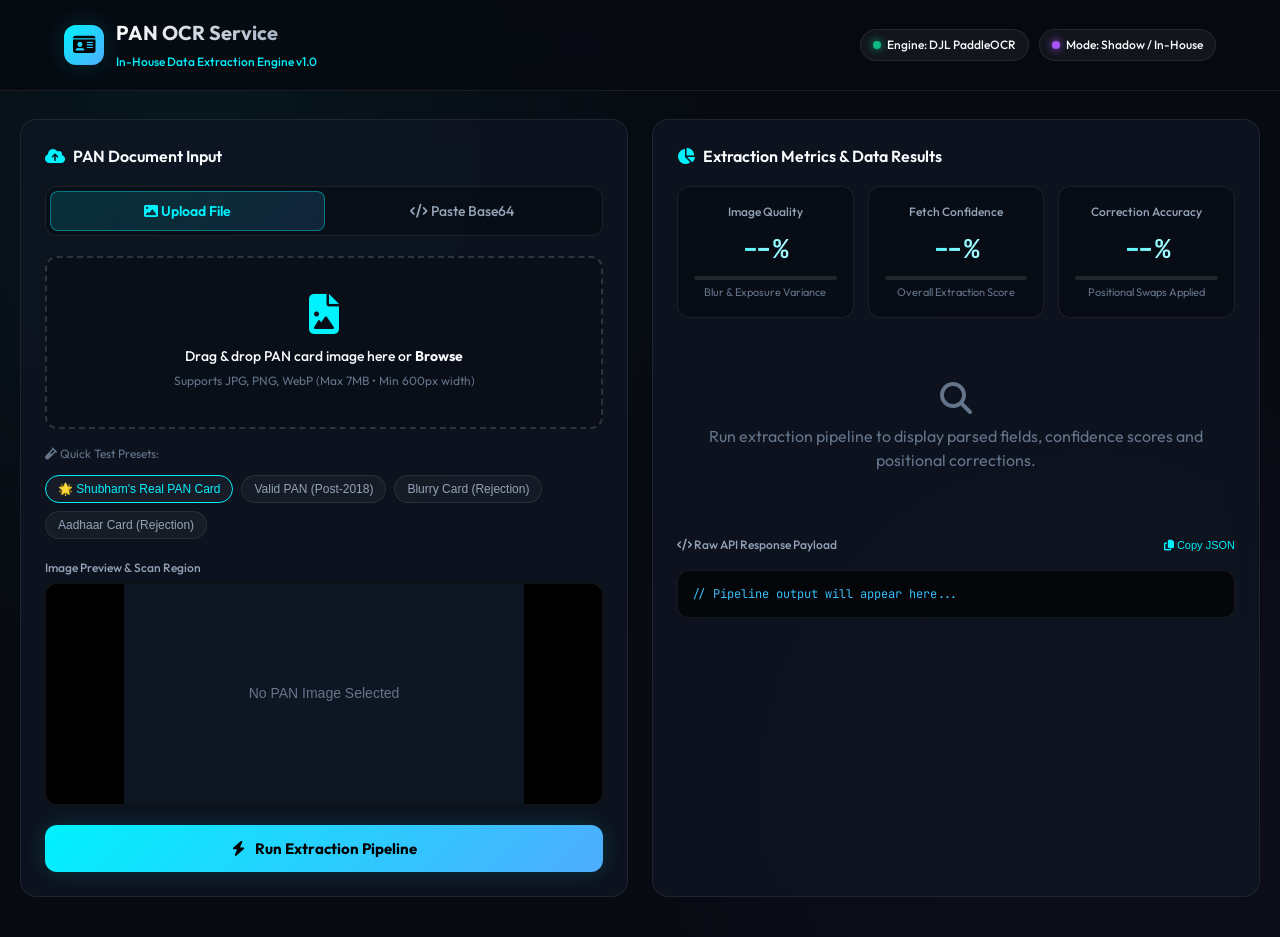
==== src/main/resources/static/index.html @ 0ab5157b "feat: complete in-house PAN OCR service backend and dashboard UI" ====
<!DOCTYPE html>
<html lang="en">
<head>
  <meta charset="UTF-8">
  <meta name="viewport" content="width=device-width, initial-scale=1.0">
  <title>PAN OCR Service - Data Extraction Engine</title>
  <link rel="stylesheet" href="styles.css">
  <link rel="stylesheet" href="https://cdnjs.cloudflare.com/ajax/libs/font-awesome/6.4.0/css/all.min.css">
</head>
<body>

  <!-- Top Navigation Navbar -->
  <header class="navbar">
    <div class="brand">
      <div class="brand-logo"><i class="fa-solid fa-id-card"></i></div>
      <div class="brand-text">
        <h1>PAN OCR Service</h1>
        <span>In-House Data Extraction Engine v1.0</span>
      </div>
    </div>
    <div class="nav-badges">
      <div class="badge">
        <span class="badge-dot dot-green"></span>
        <span>Engine: DJL PaddleOCR</span>
      </div>
      <div class="badge">
        <span class="badge-dot dot-purple"></span>
        <span id="modeDisplay">Mode: Shadow / In-House</span>
      </div>
    </div>
  </header>

  <main class="container">
    <div class="main-grid">
      
      <!-- Left Column: Input & Upload Controls -->
      <section class="glass-card">
        <h2 class="card-title">
          <i class="fa-solid fa-cloud-arrow-up"></i>
          PAN Document Input
        </h2>

        <!-- Tab Selector: File Upload vs Base64 -->
        <div class="tabs">
          <button class="tab-btn active" id="tabUpload" onclick="switchTab('upload')">
            <i class="fa-solid fa-image"></i> Upload File
          </button>
          <button class="tab-btn" id="tabBase64" onclick="switchTab('base64')">
            <i class="fa-solid fa-code"></i> Paste Base64
          </button>
        </div>

        <!-- Tab 1: Drag and Drop Area -->
        <div id="uploadView">
          <div class="dropzone" id="dropzone" onclick="document.getElementById('fileInput').click()">
            <i class="fa-solid fa-file-image dropzone-icon"></i>
            <div class="dropzone-text">
              <p>Drag & drop PAN card image here or <strong>Browse</strong></p>
              <span>Supports JPG, PNG, WebP (Max 7MB • Min 600px width)</span>
            </div>
            <input type="file" id="fileInput" class="file-input" accept="image/jpeg,image/png,image/webp" onchange="handleFileSelect(event)">
          </div>
        </div>

        <!-- Tab 2: Base64 Textarea Area -->
        <div id="base64View" style="display: none;">
          <div class="base64-container">
            <textarea id="base64Input" class="base64-input" placeholder="Paste raw base64 string or data:image/jpeg;base64,... here..." oninput="handleBase64Input()"></textarea>
            <div style="display: flex; justify-content: space-between; align-items: center;">
              <span id="charCount" style="font-size: 11px; color: var(--text-tertiary);">0 characters</span>
              <button onclick="pasteBase64FromClipboard()" style="background: transparent; border: none; color: var(--primary-cyan); font-size: 12px; cursor: pointer;">
                <i class="fa-solid fa-paste"></i> Paste from Clipboard
              </button>
            </div>
          </div>
        </div>

        <!-- Preset Test Cards -->
        <div class="preset-bar">
          <span class="preset-label"><i class="fa-solid fa-vial"></i> Quick Test Presets:</span>
          <button class="preset-chip" style="border-color: var(--primary-cyan); color: var(--primary-cyan);" onclick="loadPreset('user_real')">🌟 Shubham's Real PAN Card</button>
          <button class="preset-chip" onclick="loadPreset('valid_new')">Valid PAN (Post-2018)</button>
          <button class="preset-chip" onclick="loadPreset('blurry')">Blurry Card (Rejection)</button>
          <button class="preset-chip" onclick="loadPreset('aadhaar')">Aadhaar Card (Rejection)</button>
        </div>

        <!-- Image Preview Box -->
        <div style="margin-top: 20px;">
          <label style="font-size: 12px; color: var(--text-secondary); font-weight: 500; display: block; margin-bottom: 6px;">Image Preview & Scan Region</label>
          <div class="preview-container">
            <div class="scanner-line" id="scannerLine"></div>
            <img id="imagePreview" class="preview-img" src="data:image/svg+xml;utf8,<svg xmlns='http://www.w3.org/2000/svg' width='400' height='220' viewBox='0 0 400 220'><rect width='100%' height='100%' fill='%230f1623'/><text x='50%' y='50%' dominant-baseline='middle' text-anchor='middle' fill='%2364748b' font-family='sans-serif' font-size='14'>No PAN Image Selected</text></svg>" alt="Preview">
          </div>
        </div>

        <!-- Process Button -->
        <button id="processBtn" class="btn-action" onclick="runOcrExtraction()">
          <i class="fa-solid fa-bolt"></i> Run Extraction Pipeline
        </button>
      </section>

      <!-- Right Column: Analytics, Metrics & Extracted Results -->
      <section class="glass-card">
        <h2 class="card-title">
          <i class="fa-solid fa-chart-pie"></i>
          Extraction Metrics & Data Results
        </h2>

        <!-- Top 3 Percentage Gauges requested by User -->
        <div class="metrics-grid">
          <!-- 1. Image Quality Percentage -->
          <div class="metric-card">
            <div class="metric-header">Image Quality</div>
            <div class="metric-val" id="metricQuality">--%</div>
            <div class="progress-bar-bg">
              <div class="progress-bar-fill fill-cyan" id="fillQuality" style="width: 0%;"></div>
            </div>
            <div class="metric-subtext" id="subQuality">Blur & Exposure Variance</div>
          </div>

          <!-- 2. Fetch Extraction Percentage -->
          <div class="metric-card">
            <div class="metric-header">Fetch Confidence</div>
            <div class="metric-val" id="metricFetch">--%</div>
            <div class="progress-bar-bg">
              <div class="progress-bar-fill fill-emerald" id="fillFetch" style="width: 0%;"></div>
            </div>
            <div class="metric-subtext" id="subFetch">Overall Extraction Score</div>
          </div>

          <!-- 3. Character Correction Percentage -->
          <div class="metric-card">
            <div class="metric-header">Correction Accuracy</div>
            <div class="metric-val" id="metricCorrection">--%</div>
            <div class="progress-bar-bg">
              <div class="progress-bar-fill fill-purple" id="fillCorrection" style="width: 0%;"></div>
            </div>
            <div class="metric-subtext" id="subCorrection">Positional Swaps Applied</div>
          </div>
        </div>

        <!-- Success Result Data Rows -->
        <div id="resultsContainer" class="result-group">
          <div style="text-align: center; padding: 40px 0; color: var(--text-tertiary);">
            <i class="fa-solid fa-magnifying-glass" style="font-size: 32px; margin-bottom: 10px; display: block;"></i>
            Run extraction pipeline to display parsed fields, confidence scores and positional corrections.
          </div>
        </div>

        <!-- Rejection Banner (hidden by default) -->
        <div id="rejectionBanner" class="rejection-banner" style="display: none;">
          <i class="fa-solid fa-triangle-exclamation rejection-icon"></i>
          <div class="rejection-text">
            <h4 id="rejectionCode">REJECTED</h4>
            <p id="rejectionMessage">The submitted image could not be processed.</p>
          </div>
        </div>

        <!-- Raw JSON Inspector -->
        <div style="margin-top: 24px;">
          <div style="display: flex; justify-content: space-between; align-items: center;">
            <label style="font-size: 12px; color: var(--text-secondary); font-weight: 500;"><i class="fa-solid fa-code"></i> Raw API Response Payload</label>
            <button onclick="copyJsonResponse()" style="background: transparent; border: none; color: var(--primary-cyan); font-size: 11px; cursor: pointer;">
              <i class="fa-solid fa-copy"></i> Copy JSON
            </button>
          </div>
          <pre id="jsonViewer" class="json-viewer">// Pipeline output will appear here...</pre>
        </div>

      </section>

    </div>
  </main>

  <script src="app.js"></script>
</body>
</html>
---- src/main/resources/static/styles.css ----
@import url('https://fonts.googleapis.com/css2?family=Inter:wght@300;400;500;600;700&family=JetBrains+Mono:wght@400;500;600&family=Outfit:wght@400;500;600;700&display=swap');

:root {
  --bg-main: #070a11;
  --bg-card: rgba(15, 22, 35, 0.75);
  --bg-card-hover: rgba(22, 32, 50, 0.85);
  --border-color: rgba(255, 255, 255, 0.08);
  --border-active: rgba(0, 242, 254, 0.4);
  
  --primary-cyan: #00f2fe;
  --primary-blue: #4facfe;
  --accent-purple: #a855f7;
  --status-emerald: #10b981;
  --status-amber: #f59e0b;
  --status-rose: #ef4444;

  --text-primary: #f8fafc;
  --text-secondary: #94a3b8;
  --text-tertiary: #64748b;

  --font-main: 'Outfit', 'Inter', sans-serif;
  --font-mono: 'JetBrains Mono', monospace;

  --radius-lg: 16px;
  --radius-md: 12px;
  --radius-sm: 8px;
  
  --shadow-glow: 0 0 25px rgba(0, 242, 254, 0.15);
  --transition-fast: all 0.2s ease;
  --transition-smooth: all 0.3s cubic-bezier(0.4, 0, 0.2, 1);
}

* {
  box-sizing: border-box;
  margin: 0;
  padding: 0;
}

body {
  background-color: var(--bg-main);
  background-image: 
    radial-gradient(circle at 15% 15%, rgba(0, 242, 254, 0.05) 0%, transparent 40%),
    radial-gradient(circle at 85% 85%, rgba(168, 85, 247, 0.05) 0%, transparent 40%);
  color: var(--text-primary);
  font-family: var(--font-main);
  min-height: 100vh;
  line-height: 1.5;
  padding-bottom: 40px;
}

/* Header Navbar */
.navbar {
  display: flex;
  justify-content: space-between;
  align-items: center;
  padding: 18px 5%;
  background: rgba(7, 10, 17, 0.85);
  backdrop-filter: blur(16px);
  border-bottom: 1px solid var(--border-color);
  position: sticky;
  top: 0;
  z-index: 100;
}

.brand {
  display: flex;
  align-items: center;
  gap: 12px;
}

.brand-logo {
  width: 40px;
  height: 40px;
  background: linear-gradient(135deg, var(--primary-cyan), var(--primary-blue));
  border-radius: var(--radius-md);
  display: flex;
  align-items: center;
  justify-content: center;
  font-weight: 700;
  font-size: 20px;
  color: #000;
  box-shadow: var(--shadow-glow);
}

.brand-text h1 {
  font-size: 20px;
  font-weight: 700;
  background: linear-gradient(90deg, #ffffff, #94a3b8);
  -webkit-background-clip: text;
  -webkit-text-fill-color: transparent;
}

.brand-text span {
  font-size: 12px;
  color: var(--primary-cyan);
  font-weight: 500;
}

.nav-badges {
  display: flex;
  gap: 10px;
  align-items: center;
}

.badge {
  padding: 6px 12px;
  border-radius: 20px;
  font-size: 12px;
  font-weight: 500;
  display: flex;
  align-items: center;
  gap: 6px;
  background: rgba(255, 255, 255, 0.05);
  border: 1px solid var(--border-color);
}

.badge-dot {
  width: 8px;
  height: 8px;
  border-radius: 50%;
}

.dot-green { background: var(--status-emerald); box-shadow: 0 0 8px var(--status-emerald); }
.dot-purple { background: var(--accent-purple); box-shadow: 0 0 8px var(--accent-purple); }

/* App Container Layout */
.container {
  max-width: 1350px;
  margin: 28px auto 0;
  padding: 0 20px;
}

/* Grid Layout */
.main-grid {
  display: grid;
  grid-template-columns: 1fr 1fr;
  gap: 24px;
}

@media (max-width: 1024px) {
  .main-grid {
    grid-template-columns: 1fr;
  }
}

/* Cards & Glassmorphism */
.glass-card {
  background: var(--bg-card);
  backdrop-filter: blur(12px);
  border: 1px solid var(--border-color);
  border-radius: var(--radius-lg);
  padding: 24px;
  transition: var(--transition-fast);
}

.glass-card:hover {
  border-color: var(--border-active);
}

.card-title {
  font-size: 16px;
  font-weight: 600;
  color: var(--text-primary);
  margin-bottom: 18px;
  display: flex;
  align-items: center;
  gap: 8px;
}

.card-title i {
  color: var(--primary-cyan);
}

/* Input Section Tabs */
.tabs {
  display: flex;
  background: rgba(0, 0, 0, 0.3);
  padding: 4px;
  border-radius: var(--radius-md);
  margin-bottom: 20px;
  border: 1px solid var(--border-color);
}

.tab-btn {
  flex: 1;
  padding: 10px;
  border: none;
  background: transparent;
  color: var(--text-secondary);
  font-family: var(--font-main);
  font-weight: 500;
  font-size: 14px;
  border-radius: var(--radius-sm);
  cursor: pointer;
  transition: var(--transition-fast);
}

.tab-btn.active {
  background: linear-gradient(135deg, rgba(0, 242, 254, 0.15), rgba(79, 172, 254, 0.15));
  color: var(--primary-cyan);
  border: 1px solid var(--border-active);
  font-weight: 600;
}

/* Dropzone */
.dropzone {
  border: 2px dashed rgba(255, 255, 255, 0.15);
  border-radius: var(--radius-md);
  padding: 36px 20px;
  text-align: center;
  cursor: pointer;
  transition: var(--transition-smooth);
  background: rgba(0, 0, 0, 0.2);
  position: relative;
}

.dropzone:hover, .dropzone.dragover {
  border-color: var(--primary-cyan);
  background: rgba(0, 242, 254, 0.04);
}

.dropzone-icon {
  font-size: 40px;
  color: var(--primary-cyan);
  margin-bottom: 12px;
}

.dropzone-text p {
  font-size: 14px;
  color: var(--text-primary);
  font-weight: 500;
}

.dropzone-text span {
  font-size: 12px;
  color: var(--text-tertiary);
}

.file-input {
  display: none;
}

/* Base64 Textarea */
.base64-container {
  display: flex;
  flex-direction: column;
  gap: 10px;
}

.base64-input {
  width: 100%;
  height: 140px;
  background: rgba(0, 0, 0, 0.4);
  border: 1px solid var(--border-color);
  border-radius: var(--radius-md);
  padding: 12px;
  color: var(--primary-cyan);
  font-family: var(--font-mono);
  font-size: 12px;
  resize: vertical;
  outline: none;
}

.base64-input:focus {
  border-color: var(--primary-cyan);
}

/* Presets bar */
.preset-bar {
  margin-top: 16px;
  display: flex;
  flex-wrap: wrap;
  gap: 8px;
  align-items: center;
}

.preset-label {
  font-size: 12px;
  color: var(--text-tertiary);
  width: 100%;
  margin-bottom: 4px;
}

.preset-chip {
  padding: 6px 12px;
  background: rgba(255, 255, 255, 0.04);
  border: 1px solid var(--border-color);
  border-radius: 20px;
  font-size: 12px;
  color: var(--text-secondary);
  cursor: pointer;
  transition: var(--transition-fast);
}

.preset-chip:hover {
  background: rgba(0, 242, 254, 0.1);
  color: var(--primary-cyan);
  border-color: var(--border-active);
}

/* Primary Action Button */
.btn-action {
  width: 100%;
  margin-top: 20px;
  padding: 14px;
  background: linear-gradient(135deg, var(--primary-cyan), var(--primary-blue));
  border: none;
  border-radius: var(--radius-md);
  color: #000;
  font-family: var(--font-main);
  font-weight: 700;
  font-size: 15px;
  cursor: pointer;
  display: flex;
  align-items: center;
  justify-content: center;
  gap: 10px;
  box-shadow: var(--shadow-glow);
  transition: var(--transition-smooth);
}

.btn-action:hover {
  transform: translateY(-2px);
  filter: brightness(1.1);
}

.btn-action:disabled {
  opacity: 0.5;
  cursor: not-allowed;
  transform: none;
}

/* Image Preview & Scanner Overlay */
.preview-container {
  position: relative;
  border-radius: var(--radius-md);
  overflow: hidden;
  border: 1px solid var(--border-color);
  background: #000;
  min-height: 220px;
  display: flex;
  align-items: center;
  justify-content: center;
}

.preview-img {
  max-width: 100%;
  max-height: 320px;
  object-fit: contain;
}

.scanner-line {
  position: absolute;
  top: 0;
  left: 0;
  width: 100%;
  height: 3px;
  background: linear-gradient(90deg, transparent, var(--primary-cyan), transparent);
  box-shadow: 0 0 15px var(--primary-cyan);
  display: none;
  animation: scan 2s infinite linear;
}

@keyframes scan {
  0% { top: 0; }
  50% { top: 100%; }
  100% { top: 0; }
}

/* Metric Percentages Grid */
.metrics-grid {
  display: grid;
  grid-template-columns: repeat(3, 1fr);
  gap: 14px;
  margin-bottom: 24px;
}

@media (max-width: 640px) {
  .metrics-grid {
    grid-template-columns: 1fr;
  }
}

.metric-card {
  background: rgba(0, 0, 0, 0.3);
  border: 1px solid var(--border-color);
  border-radius: var(--radius-md);
  padding: 16px;
  text-align: center;
  position: relative;
  overflow: hidden;
}

.metric-header {
  font-size: 12px;
  color: var(--text-secondary);
  font-weight: 500;
  margin-bottom: 8px;
}

.metric-val {
  font-size: 26px;
  font-weight: 700;
  font-family: var(--font-mono);
  background: linear-gradient(90deg, var(--primary-cyan), #ffffff);
  -webkit-background-clip: text;
  -webkit-text-fill-color: transparent;
}

.metric-subtext {
  font-size: 11px;
  color: var(--text-tertiary);
  margin-top: 4px;
}

/* Progress bar inside metric */
.progress-bar-bg {
  width: 100%;
  height: 4px;
  background: rgba(255, 255, 255, 0.1);
  border-radius: 4px;
  margin-top: 8px;
  overflow: hidden;
}

.progress-bar-fill {
  height: 100%;
  border-radius: 4px;
  transition: width 0.8s ease;
}

.fill-emerald { background: var(--status-emerald); }
.fill-cyan { background: var(--primary-cyan); }
.fill-amber { background: var(--status-amber); }
.fill-purple { background: var(--accent-purple); }

/* Result Details List */
.result-group {
  display: flex;
  flex-direction: column;
  gap: 12px;
}

.field-row {
  display: flex;
  justify-content: space-between;
  align-items: center;
  padding: 12px 16px;
  background: rgba(0, 0, 0, 0.25);
  border: 1px solid var(--border-color);
  border-radius: var(--radius-md);
}

.field-info {
  display: flex;
  flex-direction: column;
}

.field-label {
  font-size: 11px;
  color: var(--text-tertiary);
  text-transform: uppercase;
  letter-spacing: 0.5px;
}

.field-value {
  font-size: 15px;
  font-weight: 600;
  color: var(--text-primary);
  font-family: var(--font-mono);
}

.field-badge {
  font-size: 12px;
  padding: 4px 10px;
  border-radius: 12px;
  font-weight: 500;
  font-family: var(--font-mono);
}

.badge-success {
  background: rgba(16, 185, 129, 0.15);
  color: var(--status-emerald);
  border: 1px solid rgba(16, 185, 129, 0.3);
}

.badge-warning {
  background: rgba(245, 158, 11, 0.15);
  color: var(--status-amber);
  border: 1px solid rgba(245, 158, 11, 0.3);
}

.badge-danger {
  background: rgba(239, 68, 68, 0.15);
  color: var(--status-rose);
  border: 1px solid rgba(239, 68, 68, 0.3);
}

/* Rejection Card */
.rejection-banner {
  background: rgba(239, 68, 68, 0.1);
  border: 1px solid rgba(239, 68, 68, 0.3);
  border-radius: var(--radius-md);
  padding: 16px;
  display: flex;
  align-items: flex-start;
  gap: 14px;
  margin-top: 16px;
}

.rejection-icon {
  font-size: 24px;
  color: var(--status-rose);
}

.rejection-text h4 {
  font-size: 15px;
  color: var(--status-rose);
  font-weight: 600;
}

.rejection-text p {
  font-size: 13px;
  color: var(--text-secondary);
  margin-top: 2px;
}

/* JSON Inspector */
.json-viewer {
  background: #04060a;
  border: 1px solid var(--border-color);
  border-radius: var(--radius-md);
  padding: 14px;
  font-family: var(--font-mono);
  font-size: 12px;
  color: #38bdf8;
  max-height: 240px;
  overflow-y: auto;
  white-space: pre-wrap;
  margin-top: 16px;
}
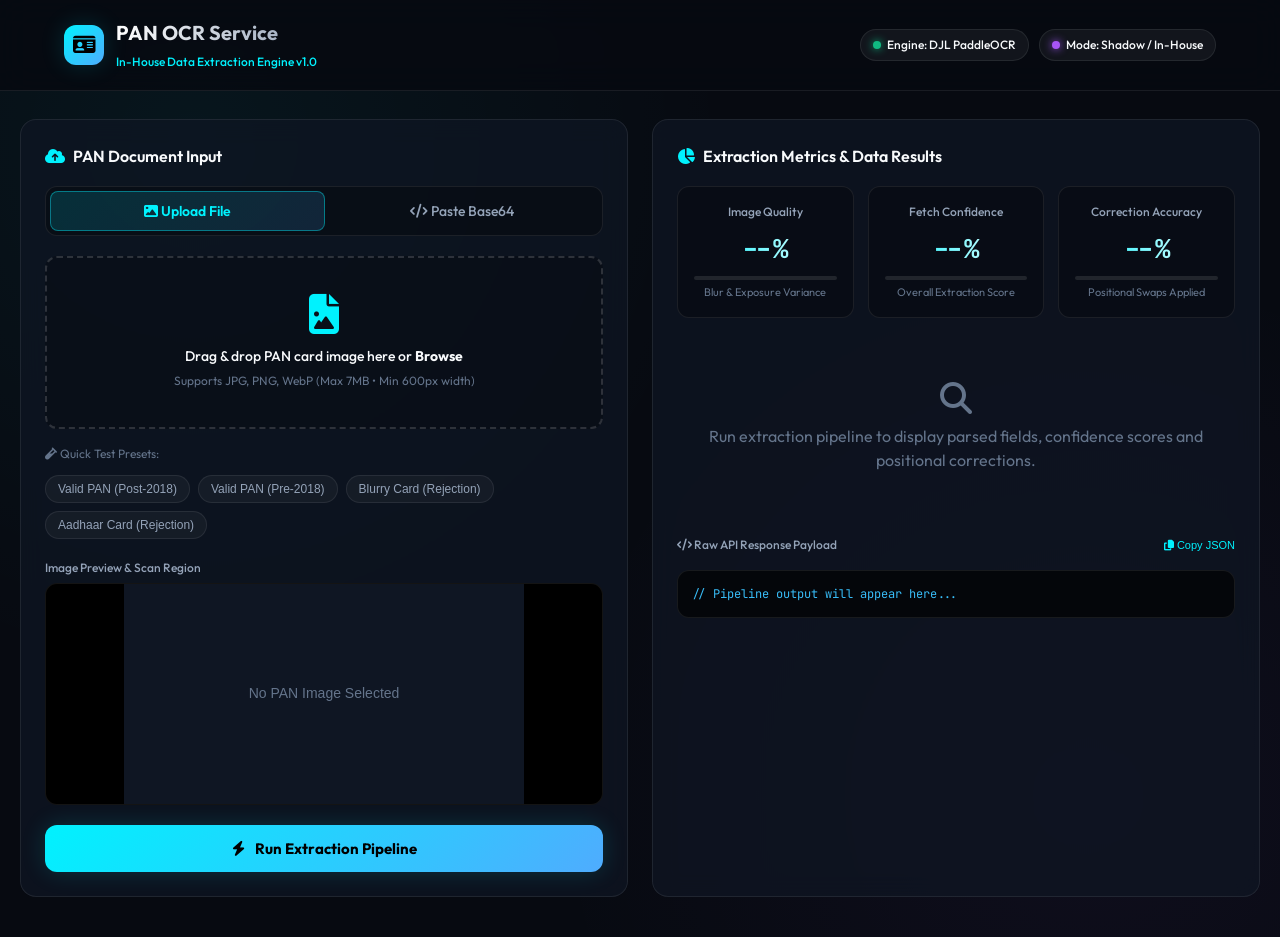
==== commit f760ed49: "refactor: remove personal test data and use generic sample values" ====
--- a/src/main/resources/static/index.html
+++ b/src/main/resources/static/index.html
@@ -75,11 +75,11 @@
           </div>
         </div>
 
-        <!-- Preset Test Cards -->
+        <!-- Preset Test Cards (Generic Samples Only) -->
         <div class="preset-bar">
           <span class="preset-label"><i class="fa-solid fa-vial"></i> Quick Test Presets:</span>
-          <button class="preset-chip" style="border-color: var(--primary-cyan); color: var(--primary-cyan);" onclick="loadPreset('user_real')">🌟 Shubham's Real PAN Card</button>
           <button class="preset-chip" onclick="loadPreset('valid_new')">Valid PAN (Post-2018)</button>
+          <button class="preset-chip" onclick="loadPreset('valid_old')">Valid PAN (Pre-2018)</button>
           <button class="preset-chip" onclick="loadPreset('blurry')">Blurry Card (Rejection)</button>
           <button class="preset-chip" onclick="loadPreset('aadhaar')">Aadhaar Card (Rejection)</button>
         </div>
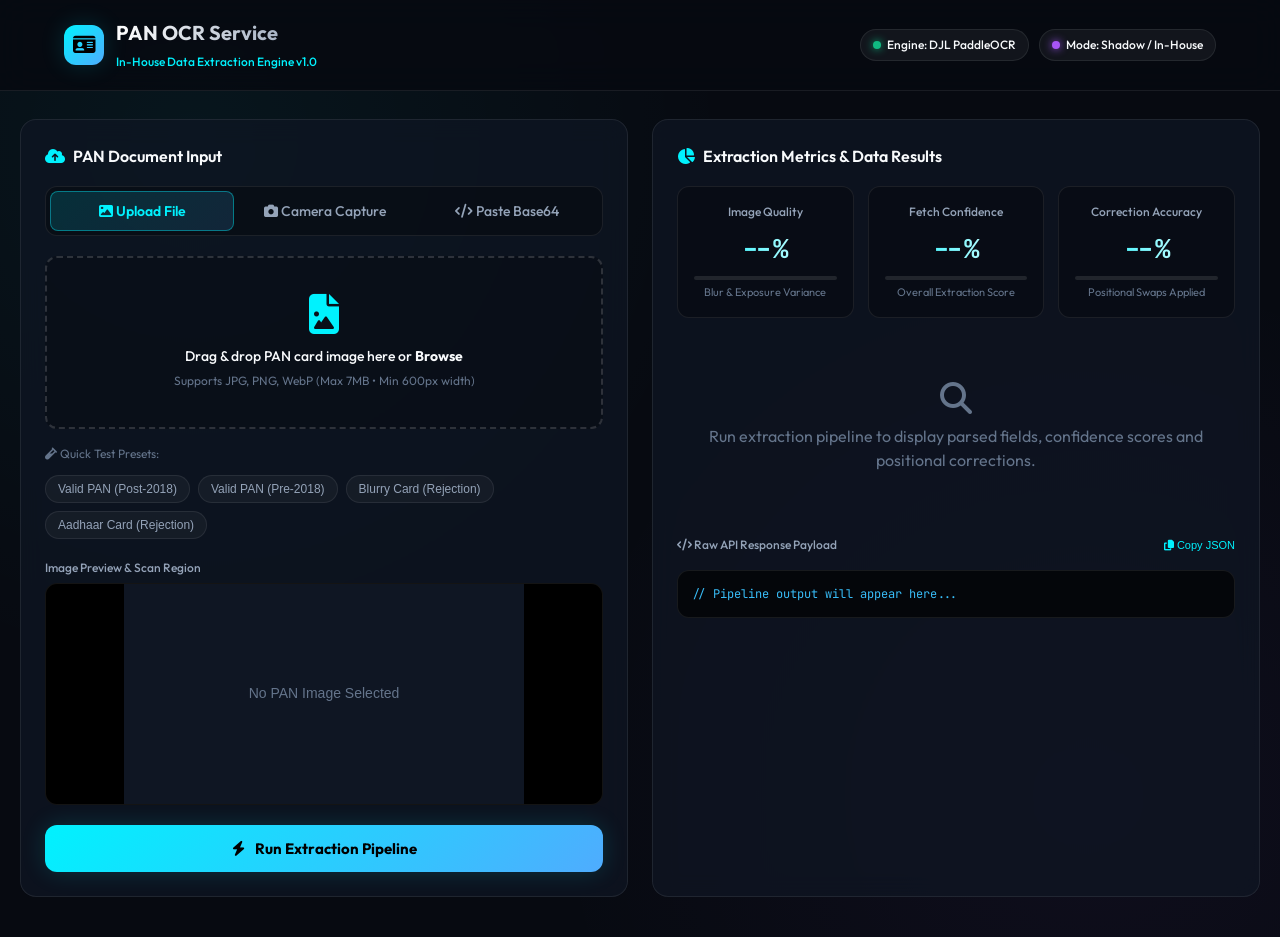
==== commit bf405a08: "feat: add 3 input options on UI - upload file, live camera capture and paste base64" ====
--- a/src/main/resources/static/index.html
+++ b/src/main/resources/static/index.html
@@ -40,10 +40,13 @@
           PAN Document Input
         </h2>
 
-        <!-- Tab Selector: File Upload vs Base64 -->
+        <!-- Tab Selector: File Upload vs Camera vs Base64 -->
         <div class="tabs">
           <button class="tab-btn active" id="tabUpload" onclick="switchTab('upload')">
             <i class="fa-solid fa-image"></i> Upload File
+          </button>
+          <button class="tab-btn" id="tabCamera" onclick="switchTab('camera')">
+            <i class="fa-solid fa-camera"></i> Camera Capture
           </button>
           <button class="tab-btn" id="tabBase64" onclick="switchTab('base64')">
             <i class="fa-solid fa-code"></i> Paste Base64
@@ -62,7 +65,26 @@
           </div>
         </div>
 
-        <!-- Tab 2: Base64 Textarea Area -->
+        <!-- Tab 2: Live Camera Capture Stream -->
+        <div id="cameraView" style="display: none;">
+          <div style="text-align: center; position: relative; background: #000; border-radius: var(--radius-md); overflow: hidden; border: 1px solid var(--border-color);">
+            <video id="webcamVideo" autoplay playsinline style="width: 100%; max-height: 240px; object-fit: cover; display: block;"></video>
+            <canvas id="cameraCanvas" style="display: none;"></canvas>
+          </div>
+          <div style="display: flex; gap: 8px; margin-top: 12px; justify-content: center;">
+            <button id="startCameraBtn" class="preset-chip" onclick="startCamera()">
+              <i class="fa-solid fa-video"></i> Start Camera
+            </button>
+            <button id="captureBtn" class="preset-chip" style="border-color: var(--primary-cyan); color: var(--primary-cyan);" onclick="capturePhoto()" disabled>
+              <i class="fa-solid fa-camera-retro"></i> Capture Photo
+            </button>
+            <button id="stopCameraBtn" class="preset-chip" style="display: none;" onclick="stopCamera()">
+              <i class="fa-solid fa-circle-stop"></i> Stop
+            </button>
+          </div>
+        </div>
+
+        <!-- Tab 3: Base64 Textarea Area -->
         <div id="base64View" style="display: none;">
           <div class="base64-container">
             <textarea id="base64Input" class="base64-input" placeholder="Paste raw base64 string or data:image/jpeg;base64,... here..." oninput="handleBase64Input()"></textarea>
@@ -75,7 +97,7 @@
           </div>
         </div>
 
-        <!-- Preset Test Cards (Generic Samples Only) -->
+        <!-- Preset Test Cards -->
         <div class="preset-bar">
           <span class="preset-label"><i class="fa-solid fa-vial"></i> Quick Test Presets:</span>
           <button class="preset-chip" onclick="loadPreset('valid_new')">Valid PAN (Post-2018)</button>
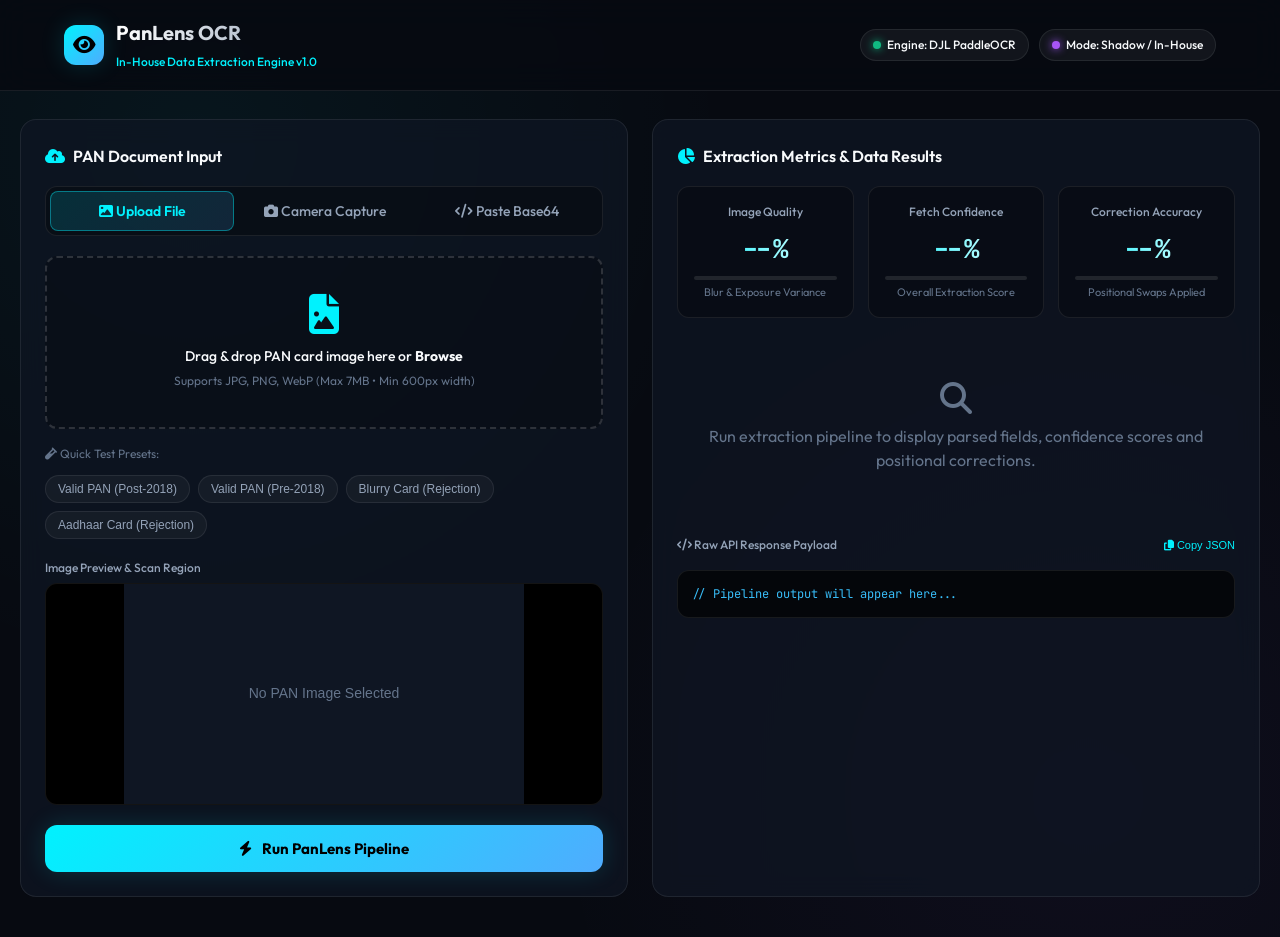
==== commit 206e5144: "feat: rebrand project to PanLens OCR across pom.xml, frontend dashboard and README" ====
--- a/src/main/resources/static/index.html
+++ b/src/main/resources/static/index.html
@@ -3,7 +3,7 @@
 <head>
   <meta charset="UTF-8">
   <meta name="viewport" content="width=device-width, initial-scale=1.0">
-  <title>PAN OCR Service - Data Extraction Engine</title>
+  <title>PanLens OCR - In-House Data Extraction Engine</title>
   <link rel="stylesheet" href="styles.css">
   <link rel="stylesheet" href="https://cdnjs.cloudflare.com/ajax/libs/font-awesome/6.4.0/css/all.min.css">
 </head>
@@ -12,9 +12,9 @@
   <!-- Top Navigation Navbar -->
   <header class="navbar">
     <div class="brand">
-      <div class="brand-logo"><i class="fa-solid fa-id-card"></i></div>
+      <div class="brand-logo"><i class="fa-solid fa-eye"></i></div>
       <div class="brand-text">
-        <h1>PAN OCR Service</h1>
+        <h1>PanLens OCR</h1>
         <span>In-House Data Extraction Engine v1.0</span>
       </div>
     </div>
@@ -117,7 +117,7 @@
 
         <!-- Process Button -->
         <button id="processBtn" class="btn-action" onclick="runOcrExtraction()">
-          <i class="fa-solid fa-bolt"></i> Run Extraction Pipeline
+          <i class="fa-solid fa-bolt"></i> Run PanLens Pipeline
         </button>
       </section>
 
